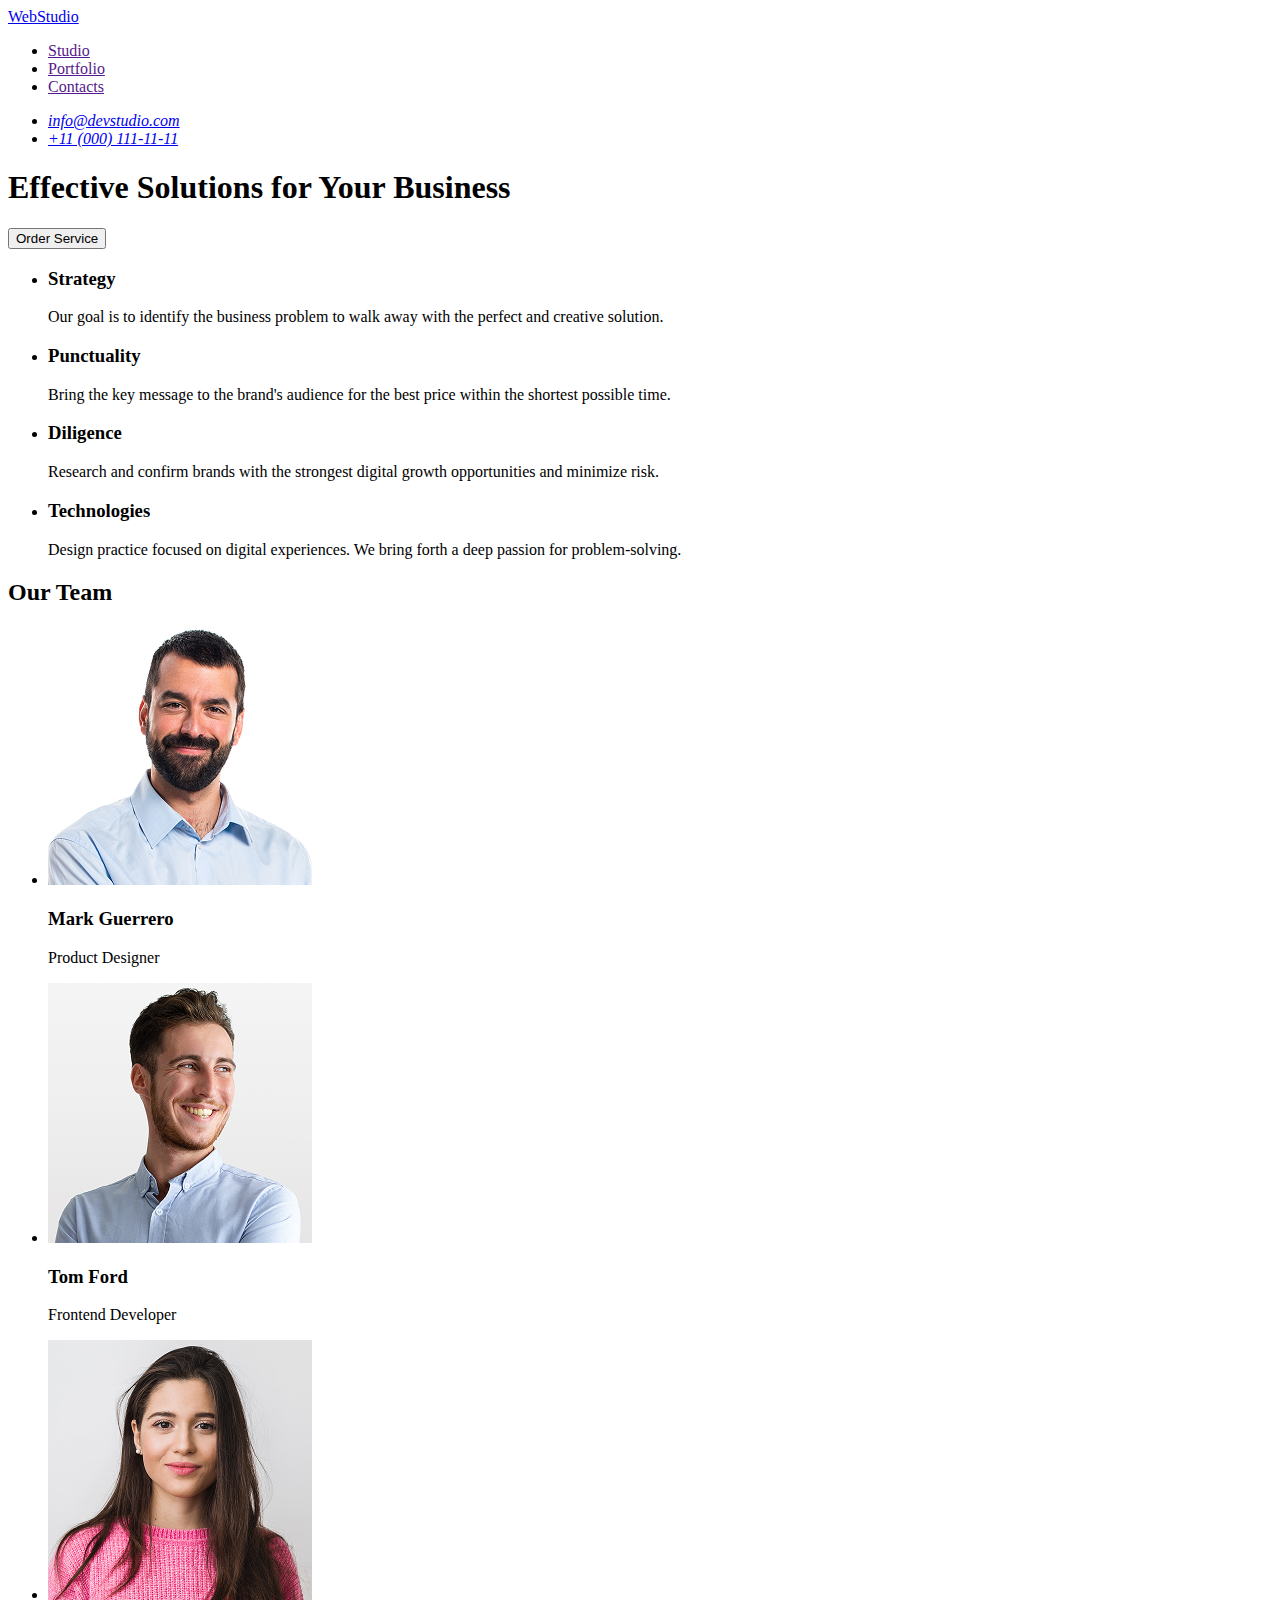
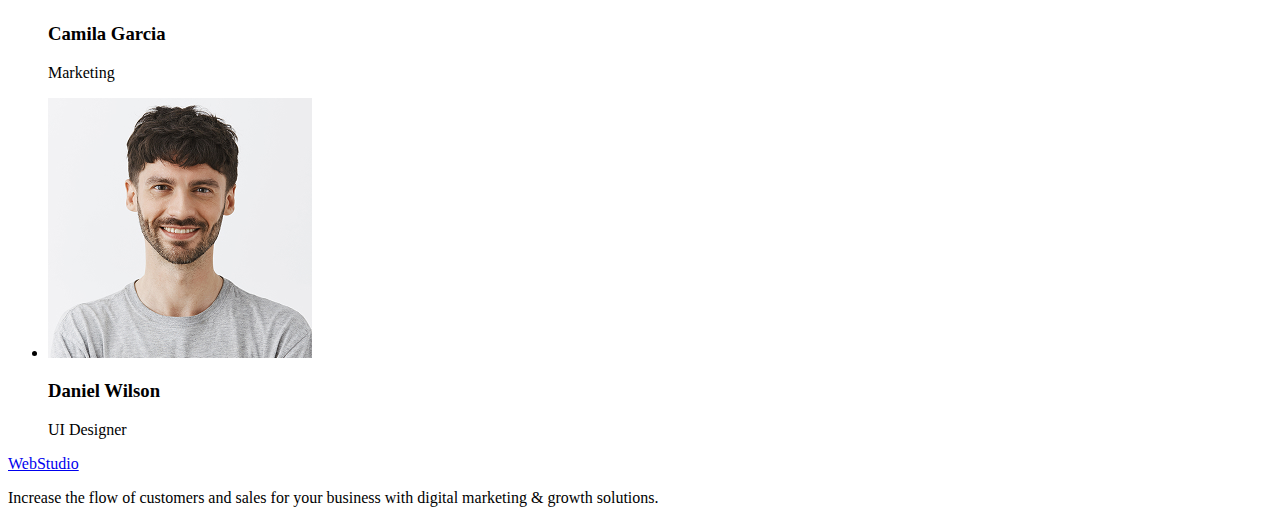
==== public/index.html @ 502921cd "feat: initial commit" ====
<!DOCTYPE html>
<html lang="en">
  <head>
    <meta charset="UTF-8" />
    <meta name="viewport" content="width=device-width, initial-scale=1.0" />
    <meta name="description" content="Web studio" />
    <meta name="keywords" content="" />
    <title>Web studio</title>
  </head>
  <body>
    <!-- #region Header -->
    <header>
      <nav>
        <a href="./index.html">WebStudio</a>
        <ul>
          <li>
            <a href="">Studio</a>
          </li>
          <li>
            <a href="">Portfolio</a>
          </li>
          <li>
            <a href="">Contacts</a>
          </li>
        </ul>
      </nav>

      <address>
        <ul>
          <li>
            <a href="mailto:info@devstudio.com">info@devstudio.com</a>
          </li>
          <li>
            <a href="tel:+110001111111">+11 (000) 111-11-11</a>
          </li>
        </ul>

      </address>
    </header>
    <!-- #endregion -->

    <main>
      <!-- #region Hero -->
      <section>
        <h1>Effective Solutions for Your Business</h1>
        <button type="button">Order Service</button>
      </section>
      <!-- #endregion -->

      <!-- #region  Features -->
      <section>
        <h2 hidden>Web studio features</h2>
        <ul>
          <li>
            <h3>Strategy</h3>
            <p>
              Our goal is to identify the business problem to walk away with the perfect and creative solution.
            </p>
          </li>
          <li>
            <h3>Punctuality</h3>
            <p>
              Bring the key message to the brand's audience for the best price within the shortest possible time.
            </p>
          </li>
          <li>
            <h3>Diligence</h3>
            <p>
              Research and confirm brands with the strongest digital growth opportunities and minimize risk.
            </p>
          </li>
          <li>
            <h3>Technologies</h3>
            <p>
              Design practice focused on digital experiences. We bring forth a deep passion for problem-solving.
            </p>
          </li>
        </ul>
      </section>
      <!-- #endregion -->

      <!-- #region  Team-->
      <section>
        <h2>Our Team</h2>
        <ul>
          <li>
            <img
              src="./images/team/img-1.jpg"
              alt="Mark Guerrero"
              width="264"
              height="260"
            />
            <h3>Mark Guerrero</h3>
            <p>Product Designer</p>
          </li>
          <li>
            <img
              src="./images/team/img-2.jpg"
              alt="Tom Ford"
              width="264"
              height="260"
            />
            <h3>Tom Ford</h3>
            <p>Frontend Developer</p>
          </li>
          <li>
            <img
              src="./images/team/img-3.jpg"
              alt="Camila Garcia"
              width="264"
              height="260"
            />
            <h3>Camila Garcia</h3>
            <p>Marketing</p>
          </li>
          <li>
            <img
              src="./images/team/img-4.jpg"
              alt="Daniel Wilson"
              width="264"
              height="260"
            />
            <h3>Daniel Wilson</h3>
            <p>UI Designer</p>
          </li>
        </ul>
      </section>
      <!-- #endregion -->
    </main>
    <!-- #region Footer -->
    <footer>
      <a href="./index.html">WebStudio</a>
      <p>
        Increase the flow of customers and sales for your business with digital
        marketing & growth solutions.
      </p>
    </footer>
    <!-- #endregion -->
  </body>
</html>
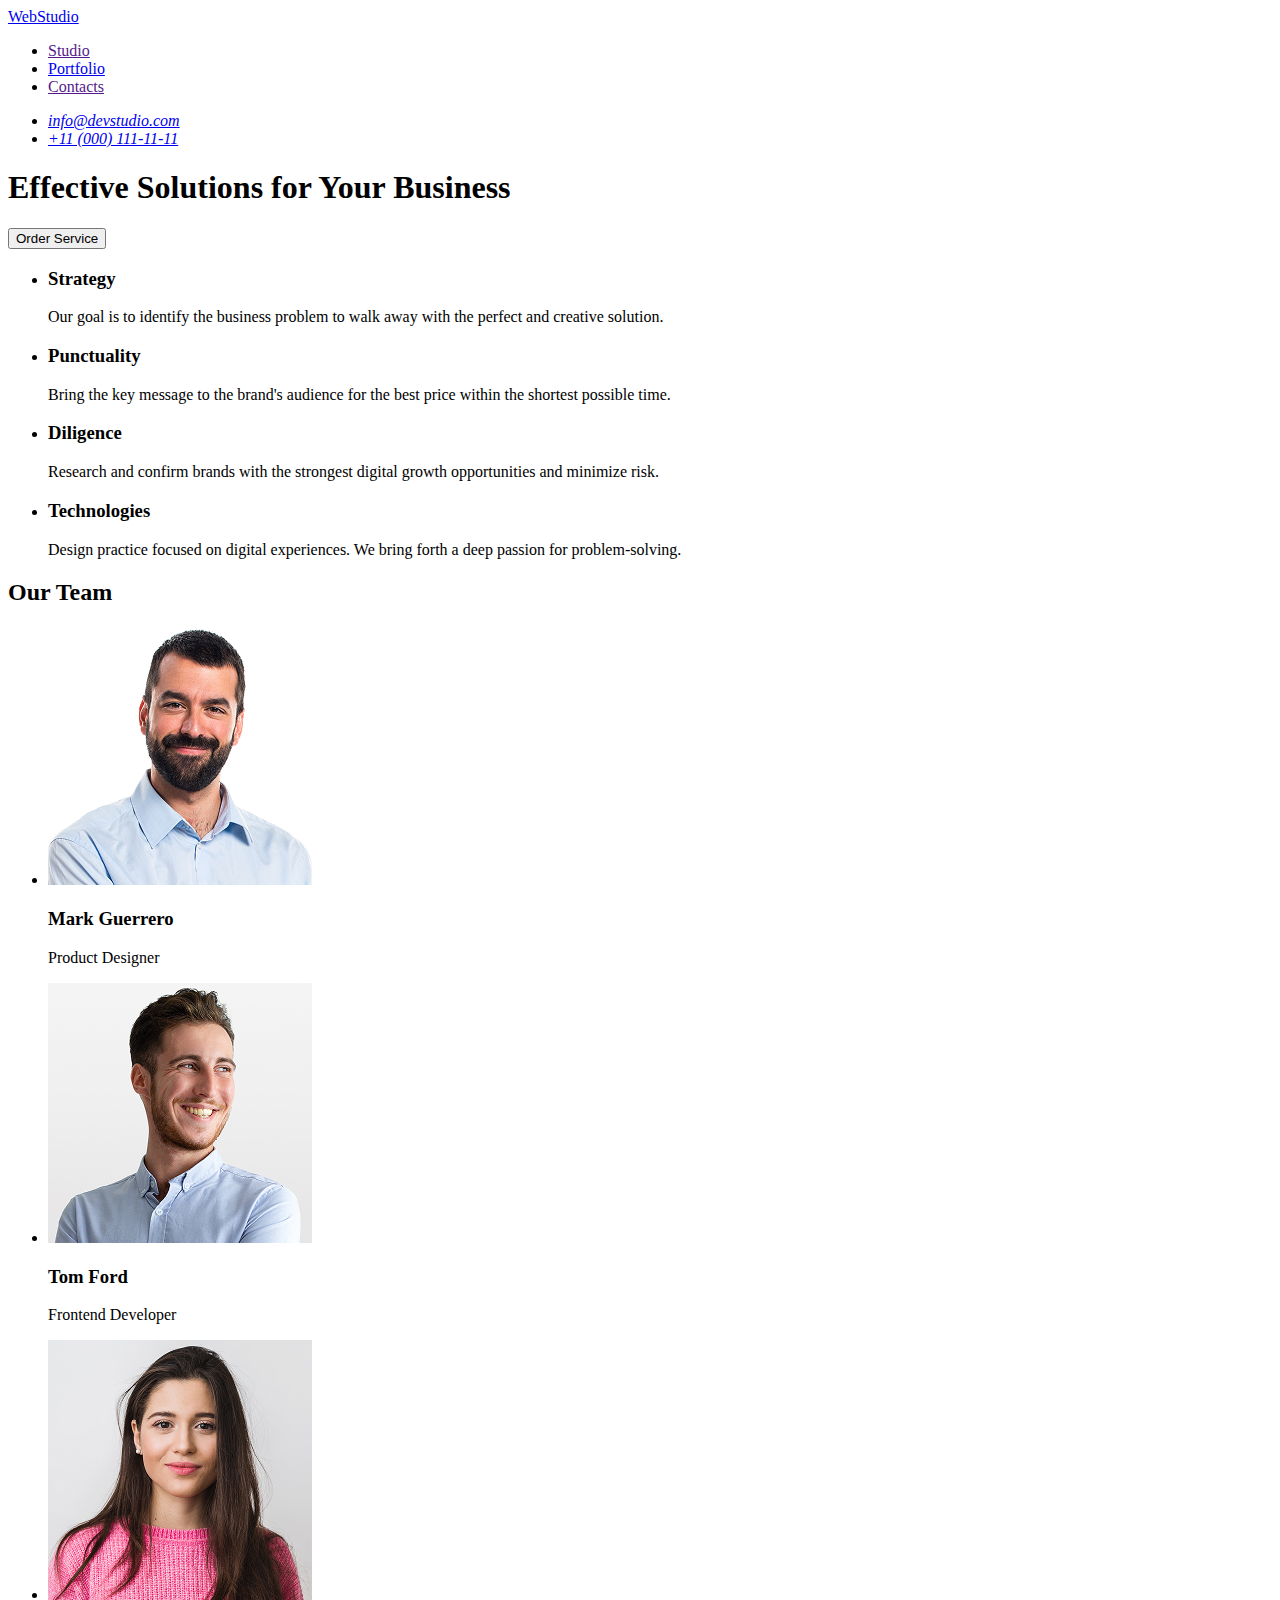
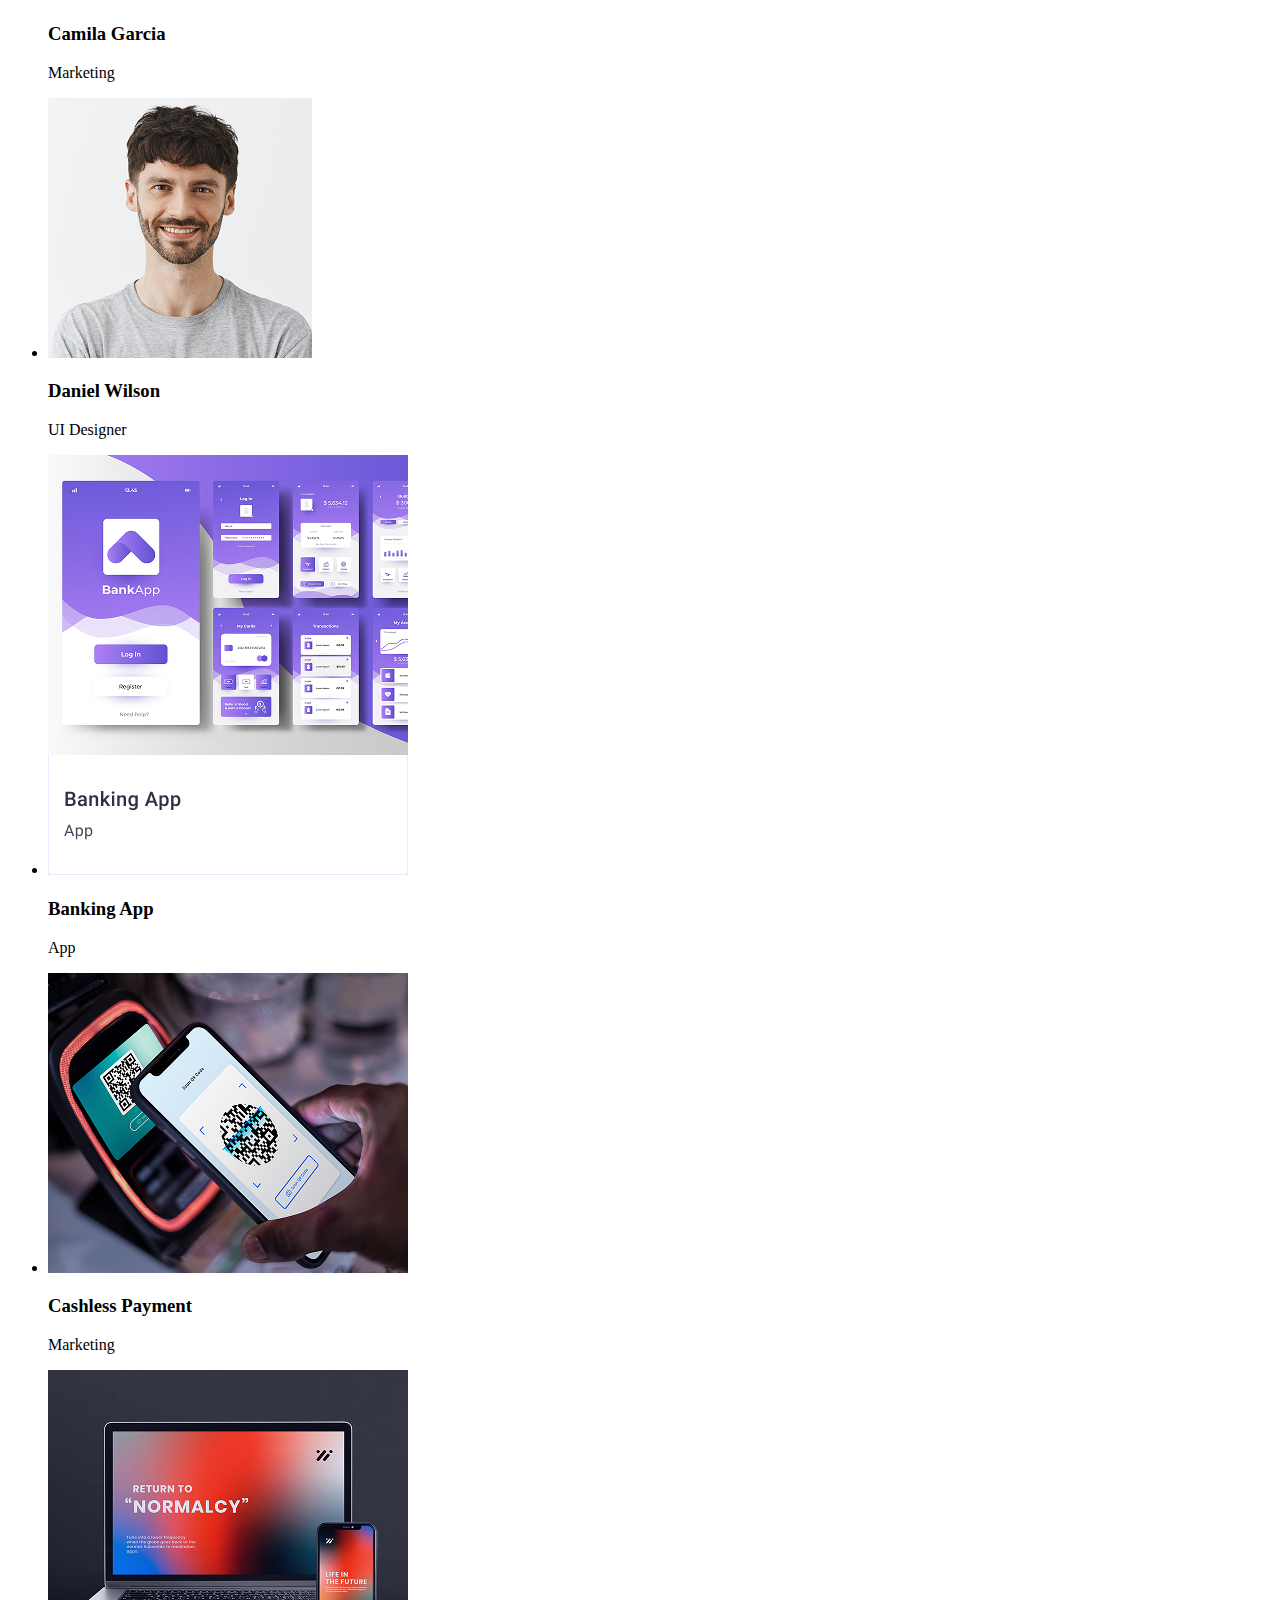
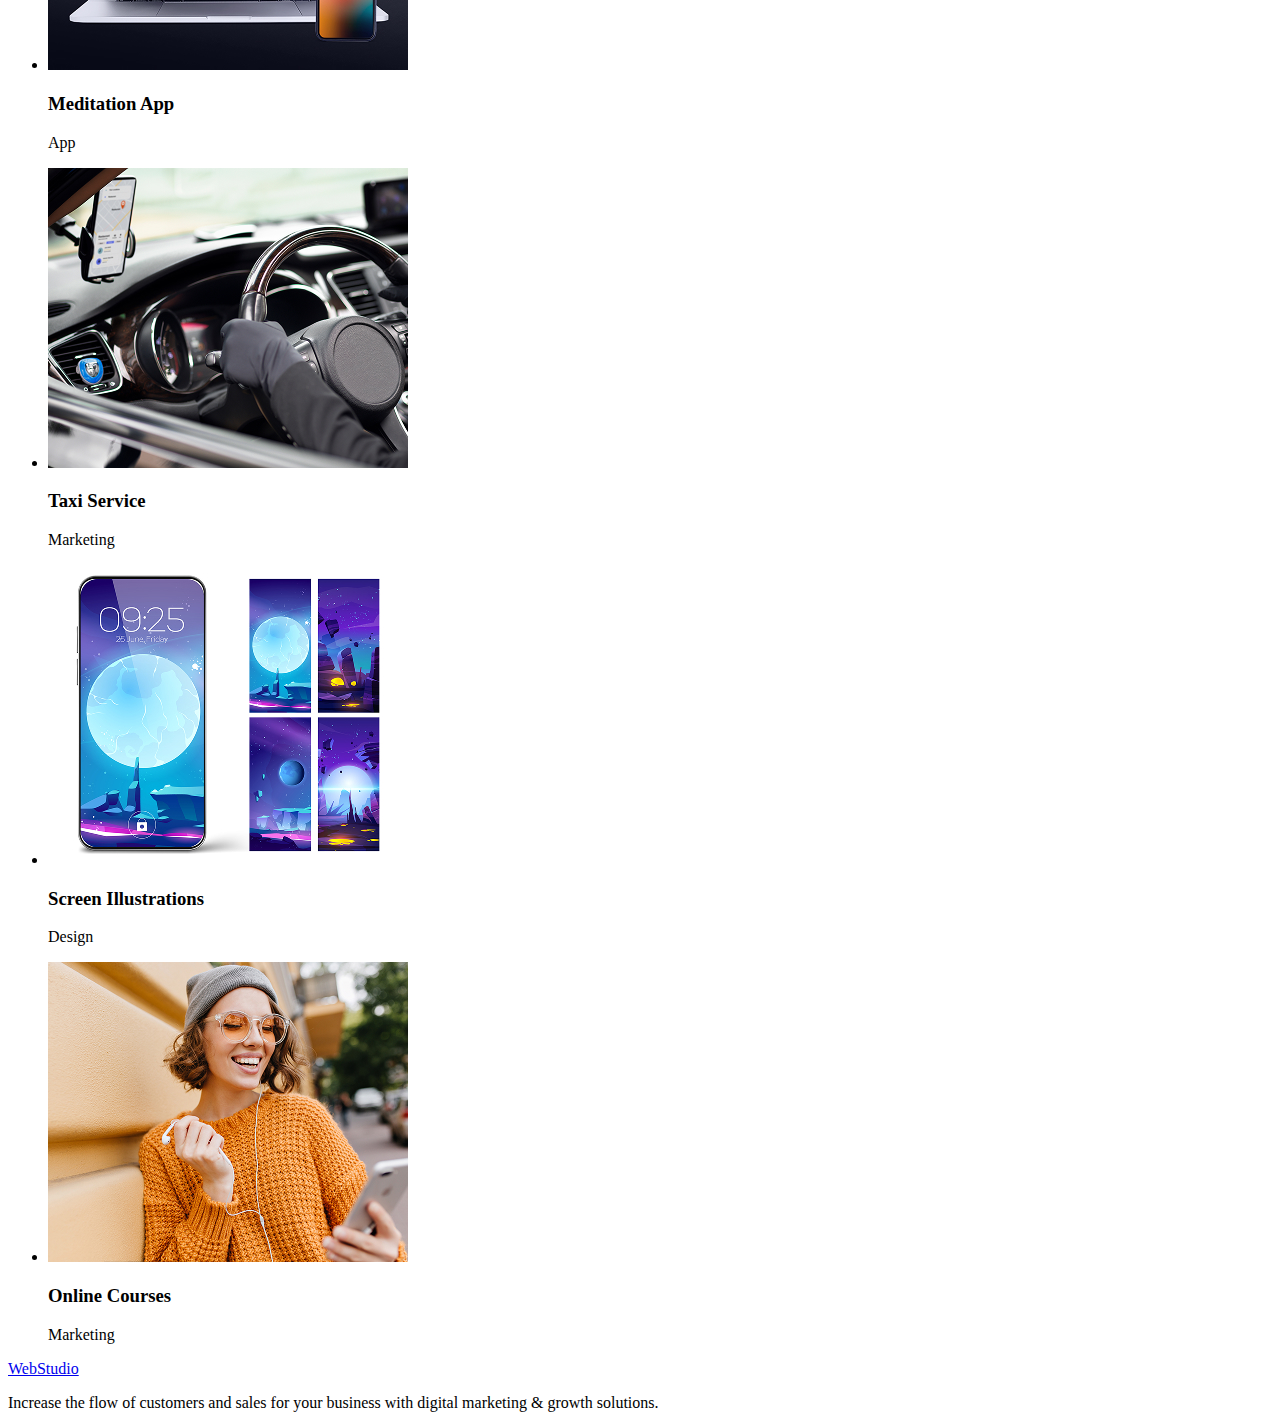
==== commit 801467a5: "feat: add html" ====
--- a/public/index.html
+++ b/public/index.html
@@ -1,78 +1,111 @@
 <!DOCTYPE html>
 <html lang="en">
   <head>
+    <!-- #region Generic -->
     <meta charset="UTF-8" />
     <meta name="viewport" content="width=device-width, initial-scale=1.0" />
     <meta name="description" content="Web studio" />
     <meta name="keywords" content="" />
     <title>Web studio</title>
+    <!-- #endregion -->
+
+    <!-- #region Fonts -->
+    <link rel="preconnect" href="https://fonts.googleapis.com" />
+    <link rel="preconnect" href="https://fonts.gstatic.com" crossorigin />
+    <link
+      href="https://fonts.googleapis.com/css2?family=Raleway:ital,wght@0,100..900;1,100..900&family=Roboto:ital,wght@0,100..900;1,100..900&display=swap"
+      rel="stylesheet"
+    />
+    <!-- #endregion -->
+
+    <!-- #region Styles -->
+    <!-- Normalizing -->
+    <link
+      rel="stylesheet"
+      href="https://cdnjs.cloudflare.com/ajax/libs/modern-normalize/3.0.1/modern-normalize.css"
+      integrity="sha512-gnAN+RgTMylunXI7AMg+PtcUGpKZFkZJoFIkAWvdPFRrFJz3p2tx4+9xbjILRfN7CzoViMgS8vSf06fSQzWZjA=="
+      crossorigin="anonymous"
+      referrerpolicy="no-referrer"
+    />
+
+    <!-- Custom -->
+    <link rel="stylesheet" href="./css/styles.css" />
+    <!-- #endregion -->
   </head>
-  <body>
+
+  <body class="page">
     <!-- #region Header -->
-    <header>
-      <nav>
+    <header class="header">
+      <nav class="header-nav">
         <a href="./index.html">WebStudio</a>
-        <ul>
-          <li>
-            <a href="">Studio</a>
-          </li>
-          <li>
-            <a href="">Portfolio</a>
-          </li>
-          <li>
-            <a href="">Contacts</a>
+        <ul class="header-menu">
+          <li class="header-item">
+            <a href="" class="header-item-link">Studio</a>
+          </li>
+          <li class="header-item">
+            <a href="#portfolio" class="header-item-link">Portfolio</a>
+          </li>
+          <li class="header-item">
+            <a href="" class="header-item-link">Contacts</a>
           </li>
         </ul>
       </nav>
 
-      <address>
-        <ul>
-          <li>
-            <a href="mailto:info@devstudio.com">info@devstudio.com</a>
-          </li>
-          <li>
-            <a href="tel:+110001111111">+11 (000) 111-11-11</a>
-          </li>
-        </ul>
-
+      <address class="address">
+        <ul class="address-list">
+          <li class="address-item">
+            <a href="mailto:info@devstudio.com" class="address-item-link"
+              >info@devstudio.com</a
+            >
+          </li>
+          <li class="address-item">
+            <a href="tel:+110001111111" class="address-item-link"
+              >+11 (000) 111-11-11</a
+            >
+          </li>
+        </ul>
       </address>
     </header>
     <!-- #endregion -->
 
     <main>
       <!-- #region Hero -->
-      <section>
-        <h1>Effective Solutions for Your Business</h1>
-        <button type="button">Order Service</button>
+      <section class="hero">
+        <h1 class="hero-title">Effective Solutions for Your Business</h1>
+        <button type="button" class="btn">Order Service</button>
       </section>
       <!-- #endregion -->
 
       <!-- #region  Features -->
-      <section>
+      <section class="features">
         <h2 hidden>Web studio features</h2>
-        <ul>
-          <li>
-            <h3>Strategy</h3>
-            <p>
-              Our goal is to identify the business problem to walk away with the perfect and creative solution.
-            </p>
-          </li>
-          <li>
-            <h3>Punctuality</h3>
-            <p>
-              Bring the key message to the brand's audience for the best price within the shortest possible time.
-            </p>
-          </li>
-          <li>
-            <h3>Diligence</h3>
-            <p>
-              Research and confirm brands with the strongest digital growth opportunities and minimize risk.
-            </p>
-          </li>
-          <li>
-            <h3>Technologies</h3>
-            <p>
-              Design practice focused on digital experiences. We bring forth a deep passion for problem-solving.
+        <ul class="feautures-list">
+          <li class="features-item">
+            <h3 class="feature-caption">Strategy</h3>
+            <p class="feature-description">
+              Our goal is to identify the business problem to walk away with the
+              perfect and creative solution.
+            </p>
+          </li>
+          <li class="features-item">
+            <h3 class="feature-caption">Punctuality</h3>
+            <p class="feature-description">
+              Bring the key message to the brand's audience for the best price
+              within the shortest possible time.
+            </p>
+          </li>
+          <li class="features-item">
+            <h3 class="feature-caption">Diligence</h3>
+            <p class="feature-description">
+              Research and confirm brands with the strongest digital growth
+              opportunities and minimize risk.
+            </p>
+          </li>
+          <li class="feature-item">
+            <h3 class="feature-caption">Technologies</h3>
+            <p class="feature-description">
+              Design practice focused on digital experiences. We bring forth a
+              deep passion for problem-solving.
             </p>
           </li>
         </ul>
@@ -80,51 +113,116 @@
       <!-- #endregion -->
 
       <!-- #region  Team-->
-      <section>
-        <h2>Our Team</h2>
-        <ul>
-          <li>
+      <section class="team">
+        <h2 class="team-title">Our Team</h2>
+        <ul class="team-list">
+          <li class="team-member">
             <img
               src="./images/team/img-1.jpg"
               alt="Mark Guerrero"
               width="264"
               height="260"
-            />
-            <h3>Mark Guerrero</h3>
-            <p>Product Designer</p>
-          </li>
-          <li>
+              class="team-member-image"
+            />
+            <h3 class="team-member-name">Mark Guerrero</h3>
+            <p class="team-member-title">Product Designer</p>
+          </li>
+          <li class="team-member">
             <img
               src="./images/team/img-2.jpg"
               alt="Tom Ford"
               width="264"
               height="260"
-            />
-            <h3>Tom Ford</h3>
-            <p>Frontend Developer</p>
-          </li>
-          <li>
+              class="team-member-image"
+            />
+            <h3 class="team-member-name">Tom Ford</h3>
+            <p class="team-member-title">Frontend Developer</p>
+          </li>
+          <li class="team-member">
             <img
               src="./images/team/img-3.jpg"
               alt="Camila Garcia"
               width="264"
               height="260"
-            />
-            <h3>Camila Garcia</h3>
-            <p>Marketing</p>
-          </li>
-          <li>
+              class="team-member-image"
+            />
+            <h3 class="team-member-name">Camila Garcia</h3>
+            <p class="team-member-title">Marketing</p>
+          </li>
+          <li class="team-member">
             <img
               src="./images/team/img-4.jpg"
               alt="Daniel Wilson"
               width="264"
               height="260"
-            />
-            <h3>Daniel Wilson</h3>
-            <p>UI Designer</p>
+              class="team-member-image"
+            />
+            <h3 class="team-member-name">Daniel Wilson</h3>
+            <p class="team-member-title">UI Designer</p>
           </li>
         </ul>
       </section>
+      <!-- #endregion -->
+
+      <!-- #region  Portfolio-->
+      <section class="portfolio" id="portfolio"></section>
+      <h2 hidden>Web studio portfolio</h2>
+      <ul class="portfolio-list">
+        <li class="portfolio-item">
+          <img
+            src="images/products/img-1.jpg"
+            alt="Banking App"
+            class="portfolio-item-image"
+          />
+          <h3 class="portfolio-item-caption">Banking App</h3>
+          <p class="portfolio-item-description">App</p>
+        </li>
+        <li class="portfolio-item">
+          <img
+            src="images/products/img-2.jpg"
+            alt="Cashless Payment"
+            class="portfolio-item-image"
+          />
+          <h3 class="portfolio-item-caption">Cashless Payment</h3>
+          <p class="portfolio-item-description">Marketing</p>
+        </li>
+        <li class="portfolio-item">
+          <img
+            src="images/products/img-3.jpg"
+            alt="Meditation App"
+            class="portfolio-item-image"
+          />
+          <h3 class="portfolio-item-caption">Meditation App</h3>
+          <p class="portfolio-item-description">App</p>
+        </li>
+        <li class="portfolio-item">
+          <img
+            src="images/products/img-4.jpg"
+            alt="Taxi Service"
+            class="portfolio-item-image"
+          />
+          <h3 class="portfolio-item-caption">Taxi Service</h3>
+          <p class="portfolio-item-description">Marketing</p>
+        </li>
+        <li class="portfolio-item">
+          <img
+            src="images/products/img-5.jpg"
+            alt="Screen Illustrations"
+            class="portfolio-item-image"
+          />
+          <h3 class="portfolio-item-caption">Screen Illustrations</h3>
+          <p class="portfolio-item-description">Design</p>
+        </li>
+        <li class="portfolio-item">
+          <img
+            src="images/products/img-6.jpg"
+            alt="Online Courses"
+            class="portfolio-item-image"
+          />
+          <h3 class="portfolio-item-caption">Online Courses</h3>
+          <p class="portfolio-item-description">Marketing</p>
+        </li>
+      </ul>
       <!-- #endregion -->
     </main>
     <!-- #region Footer -->
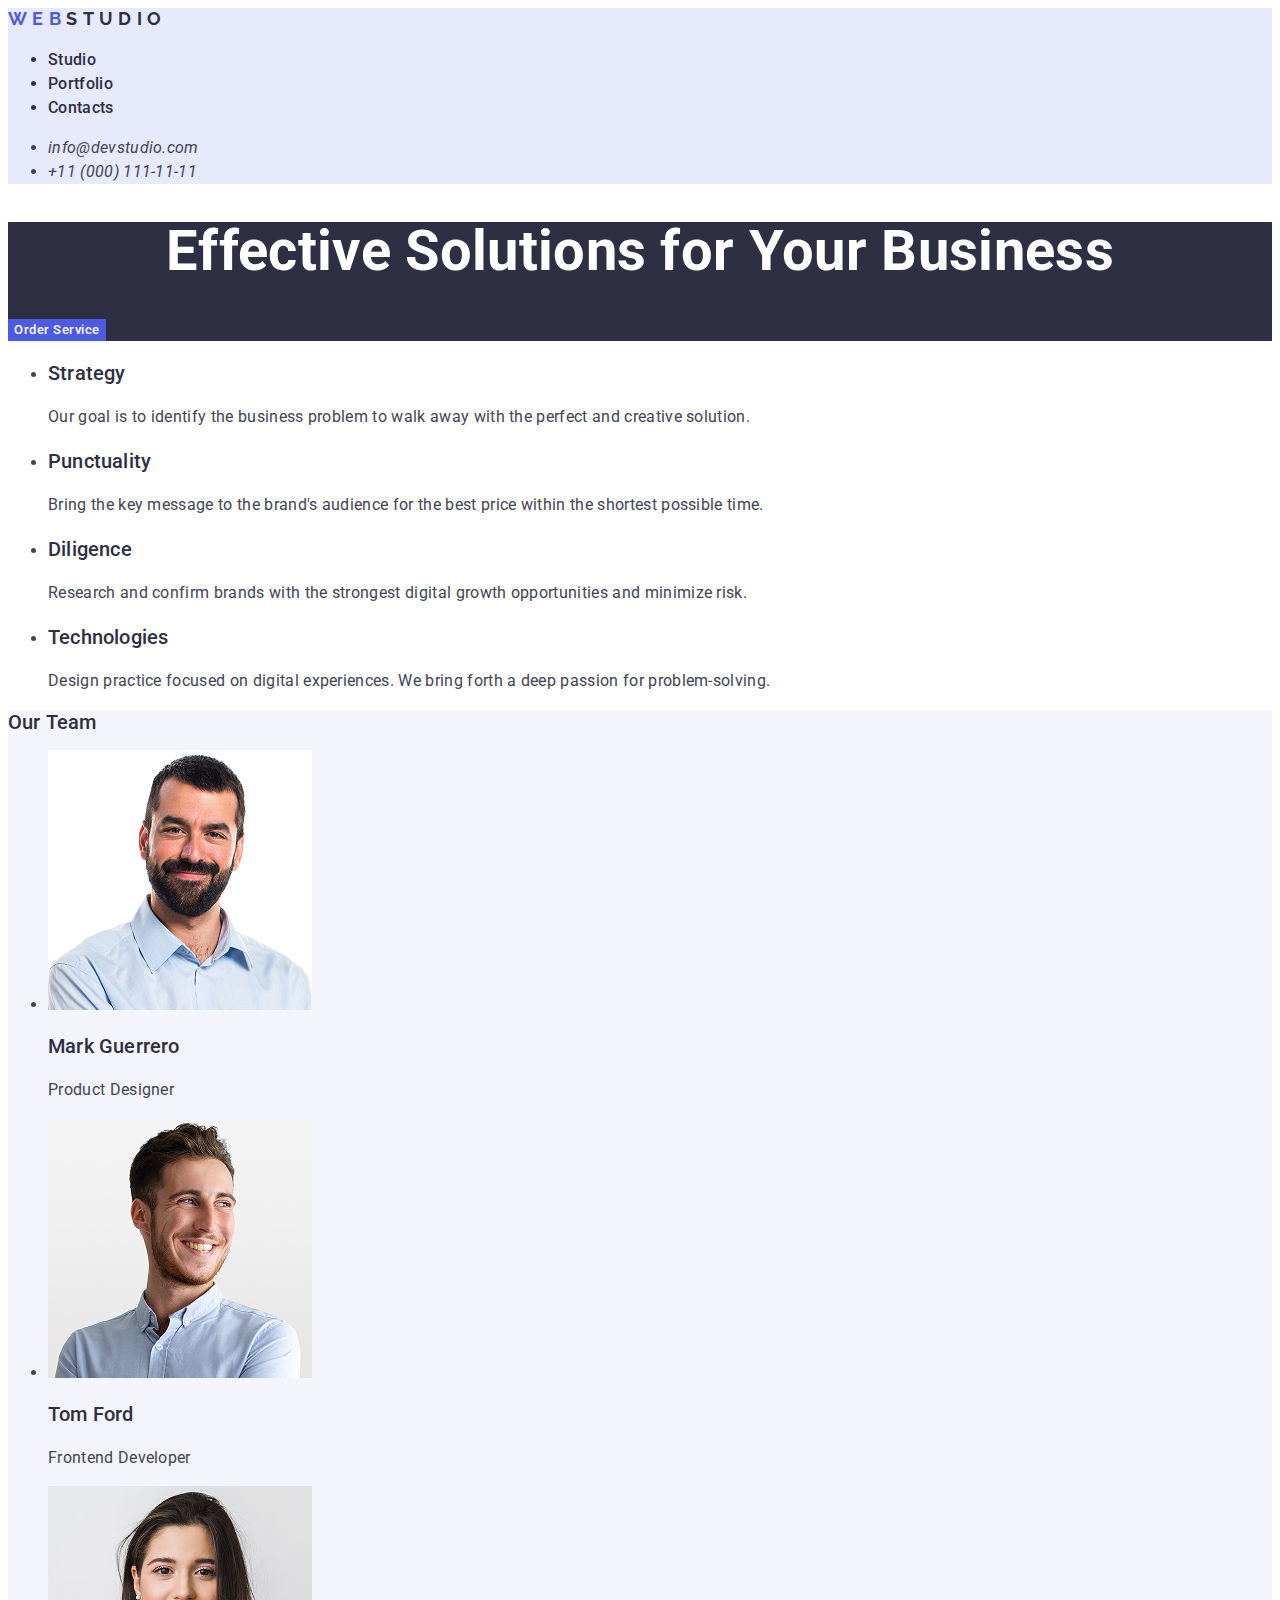
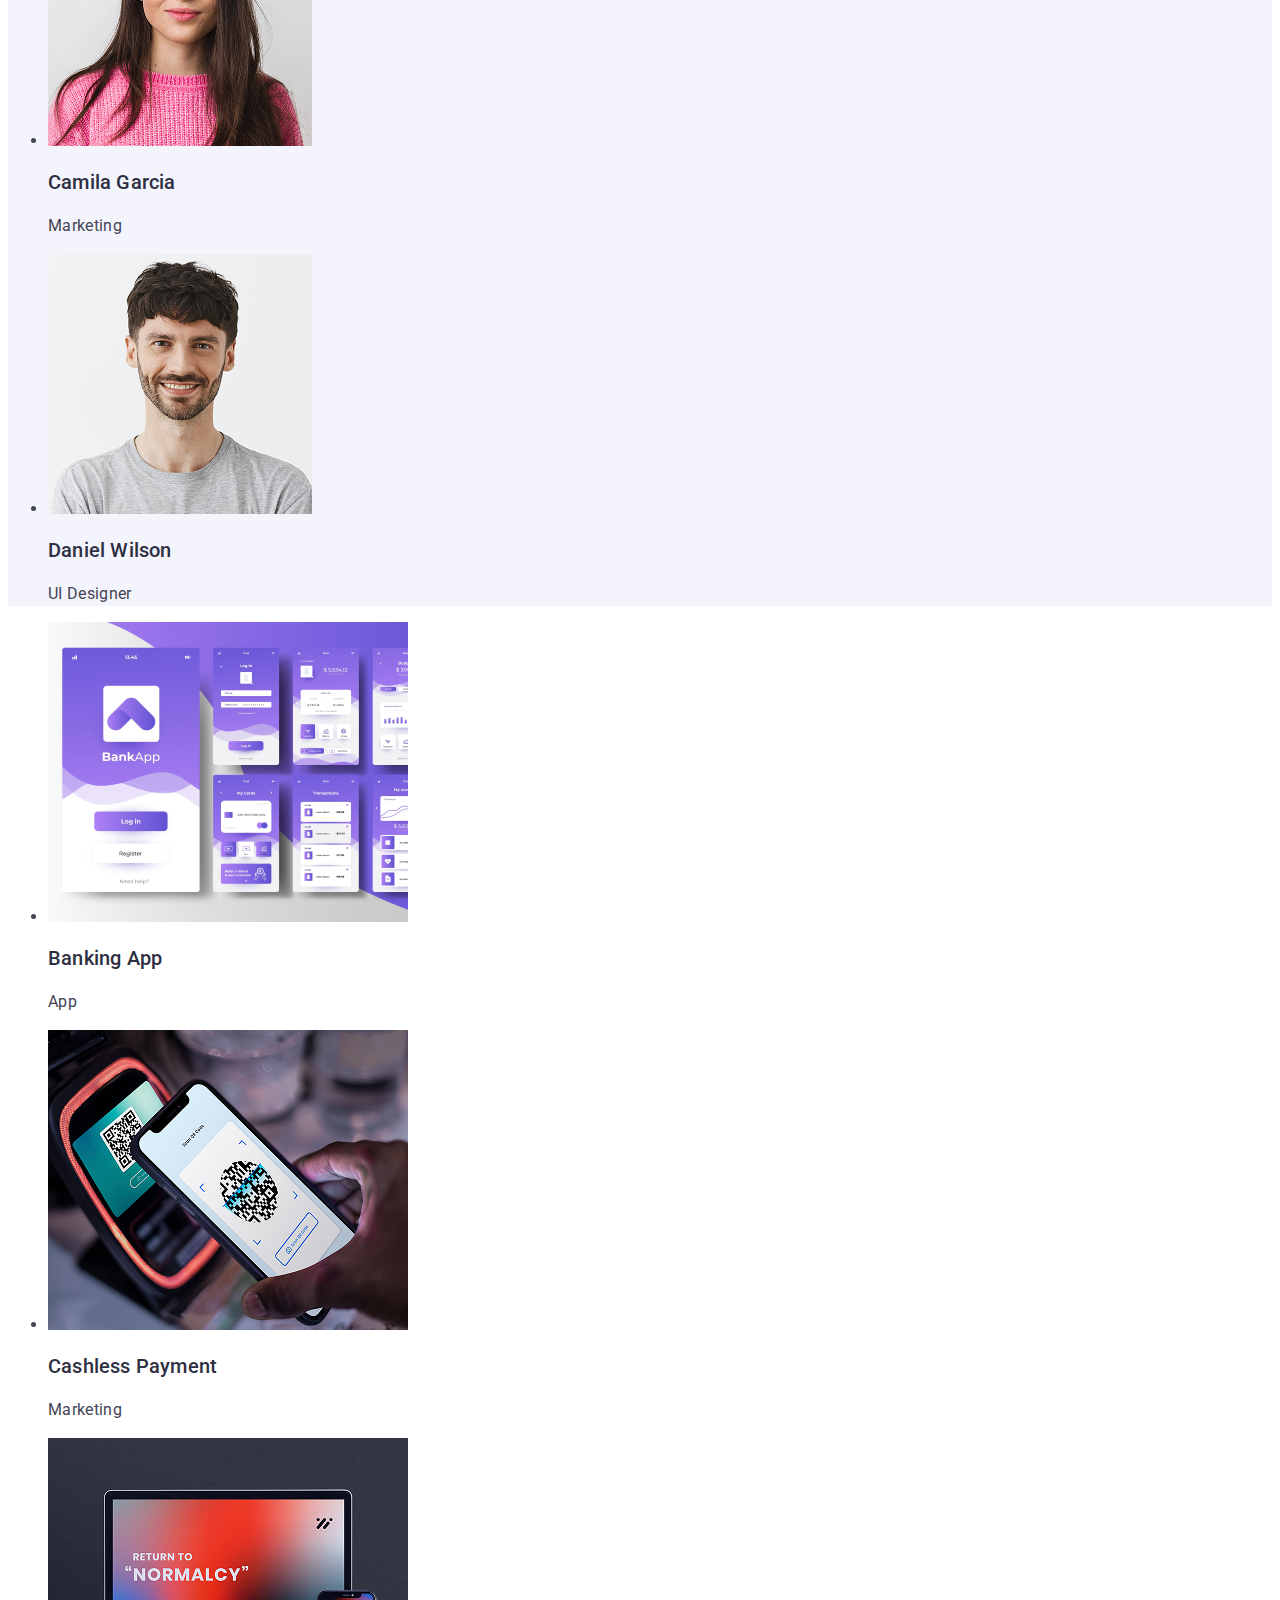
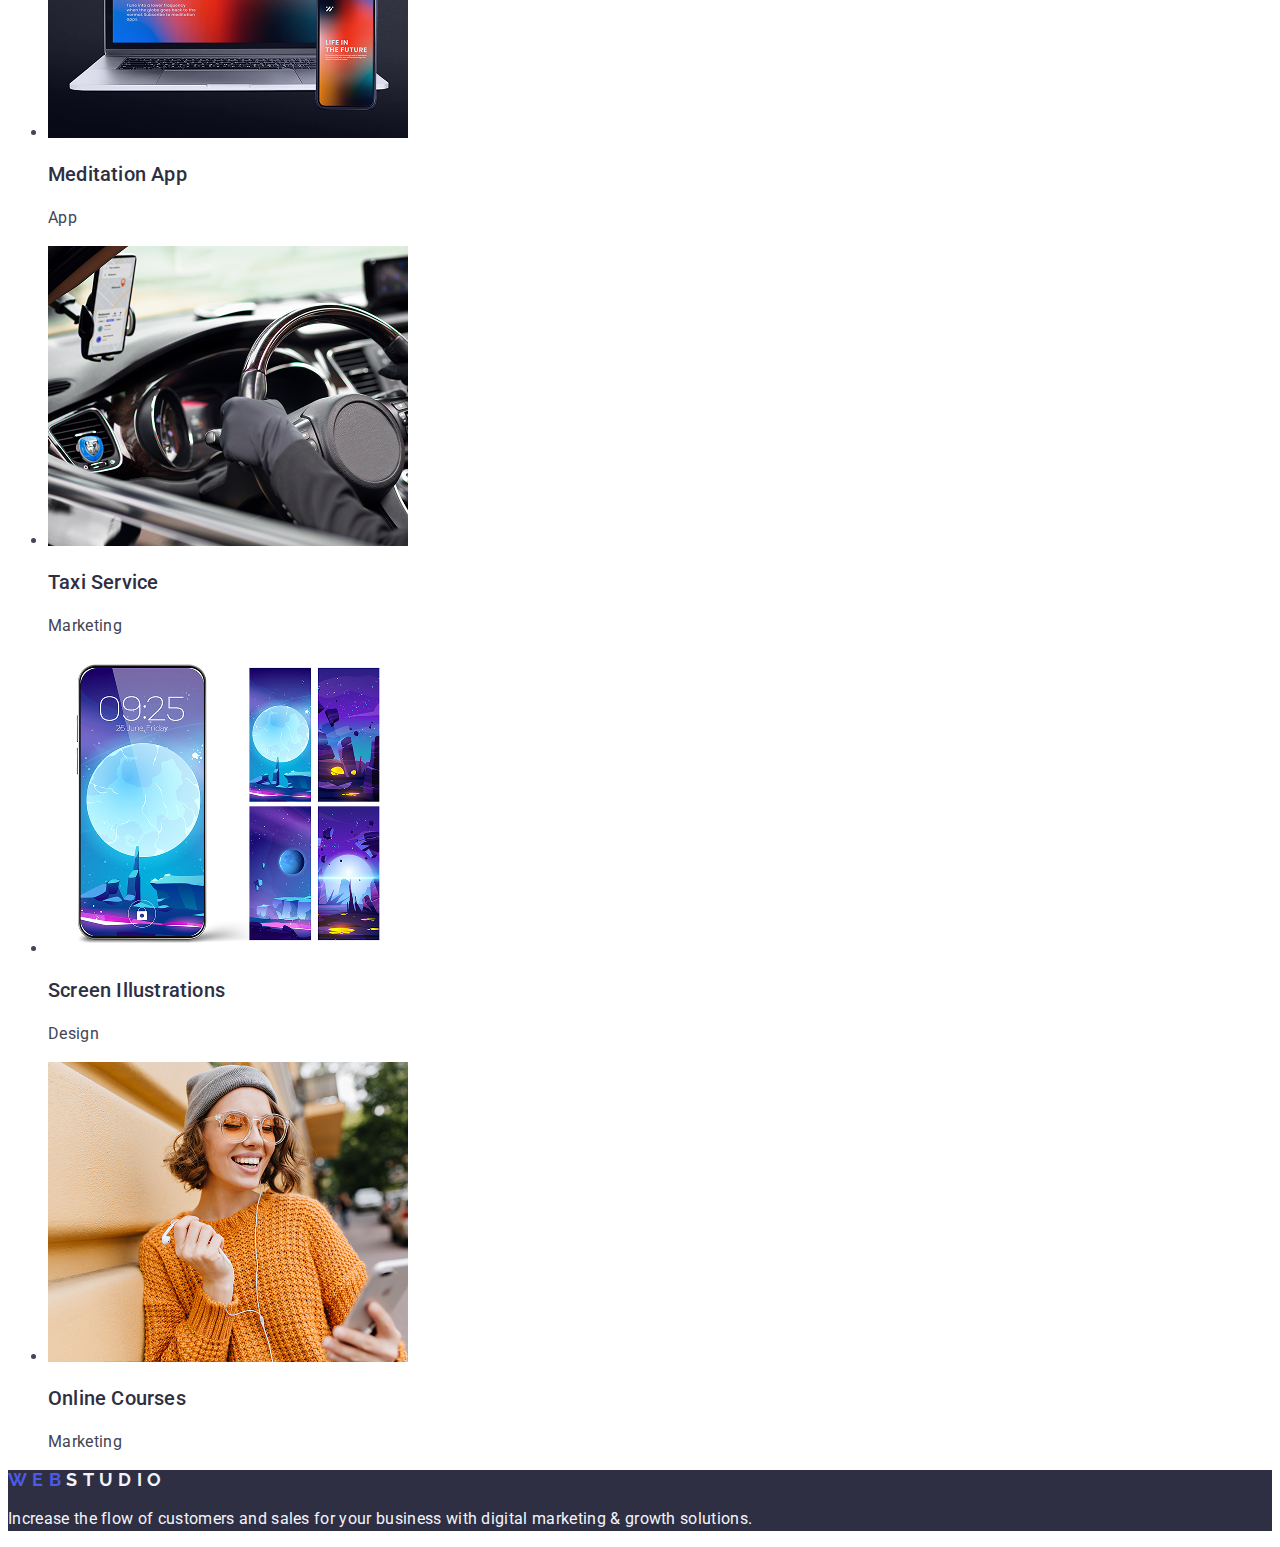
==== commit 9a41a01f: "feat: add css" ====
--- a/public/index.html
+++ b/public/index.html
@@ -37,10 +37,10 @@
     <!-- #region Header -->
     <header class="header">
       <nav class="header-nav">
-        <a href="./index.html">WebStudio</a>
+        <a href="./index.html" class="logo logo-dark"><span class="logo logo-accent">Web</span>Studio</a>
         <ul class="header-menu">
           <li class="header-item">
-            <a href="" class="header-item-link">Studio</a>
+            <a href="" class="header-item-link studio-link-accent">Studio</a>
           </li>
           <li class="header-item">
             <a href="#portfolio" class="header-item-link">Portfolio</a>
@@ -51,15 +51,15 @@
         </ul>
       </nav>
 
-      <address class="address">
-        <ul class="address-list">
-          <li class="address-item">
-            <a href="mailto:info@devstudio.com" class="address-item-link"
+      <address class="header-address">
+        <ul class="header-address-list">
+          <li class="header-address-item">
+            <a href="mailto:info@devstudio.com" class="header-address-item-link"
               >info@devstudio.com</a
             >
           </li>
-          <li class="address-item">
-            <a href="tel:+110001111111" class="address-item-link"
+          <li class="header-address-item">
+            <a href="tel:+110001111111" class="header-address-item-link"
               >+11 (000) 111-11-11</a
             >
           </li>
@@ -112,7 +112,7 @@
       </section>
       <!-- #endregion -->
 
-      <!-- #region  Team-->
+      <!-- #region  Team -->
       <section class="team">
         <h2 class="team-title">Our Team</h2>
         <ul class="team-list">
@@ -164,7 +164,7 @@
       </section>
       <!-- #endregion -->
 
-      <!-- #region  Portfolio-->
+      <!-- #region  Portfolio -->
       <section class="portfolio" id="portfolio"></section>
       <h2 hidden>Web studio portfolio</h2>
       <ul class="portfolio-list">
@@ -173,6 +173,8 @@
             src="images/products/img-1.jpg"
             alt="Banking App"
             class="portfolio-item-image"
+            width="360"
+            height="300"
           />
           <h3 class="portfolio-item-caption">Banking App</h3>
           <p class="portfolio-item-description">App</p>
@@ -182,6 +184,8 @@
             src="images/products/img-2.jpg"
             alt="Cashless Payment"
             class="portfolio-item-image"
+            width="360"
+            height="300"
           />
           <h3 class="portfolio-item-caption">Cashless Payment</h3>
           <p class="portfolio-item-description">Marketing</p>
@@ -191,6 +195,8 @@
             src="images/products/img-3.jpg"
             alt="Meditation App"
             class="portfolio-item-image"
+            width="360"
+            height="300"
           />
           <h3 class="portfolio-item-caption">Meditation App</h3>
           <p class="portfolio-item-description">App</p>
@@ -200,6 +206,8 @@
             src="images/products/img-4.jpg"
             alt="Taxi Service"
             class="portfolio-item-image"
+            width="360"
+            height="300"
           />
           <h3 class="portfolio-item-caption">Taxi Service</h3>
           <p class="portfolio-item-description">Marketing</p>
@@ -209,6 +217,8 @@
             src="images/products/img-5.jpg"
             alt="Screen Illustrations"
             class="portfolio-item-image"
+            width="360"
+            height="300"
           />
           <h3 class="portfolio-item-caption">Screen Illustrations</h3>
           <p class="portfolio-item-description">Design</p>
@@ -218,17 +228,20 @@
             src="images/products/img-6.jpg"
             alt="Online Courses"
             class="portfolio-item-image"
+            width="360"
+            height="300"
           />
           <h3 class="portfolio-item-caption">Online Courses</h3>
           <p class="portfolio-item-description">Marketing</p>
         </li>
       </ul>
       <!-- #endregion -->
+
     </main>
     <!-- #region Footer -->
-    <footer>
-      <a href="./index.html">WebStudio</a>
-      <p>
+    <footer class="footer">
+      <a href="./index.html" class="logo logo-light"><span class="logo logo-accent">Web</span>Studio</a>
+      <p class="footer-cta">
         Increase the flow of customers and sales for your business with digital
         marketing & growth solutions.
       </p>
--- a/public/css/styles.css
+++ b/public/css/styles.css
@@ -0,0 +1,209 @@
+/* #region Defaults */
+:root {
+  /* Fonts */
+  --main-fnt: 'Roboto', sans-serif;
+  --logo-fnt: 'Raleway', sans-serif;
+
+  /* Colors */
+  --slate: #434455;
+  --white: #ffffff;
+  --iris: #4d5ae5;
+  --navy-blue: #2e2f42;
+  --cloud: #f4f4fd;
+  --cornflower: #e7e9fc;
+  --ocean: #404bbf;
+}
+
+body {
+  /* Fonts */
+  font-family: var(--main-fnt);
+  letter-spacing: 0.02em;
+
+  /* Colors */
+  background-color: var(--white);
+  color: var(--slate);
+}
+
+/* Reset */
+a {
+  text-decoration: none;
+  color: currentColor;
+}
+
+button {
+  font-family: inherit;
+  color: currentColor;
+  cursor: pointer;
+  border: none;
+}
+
+/* Common */
+h2,
+h3 {
+  color: var(--navy-blue);
+  font-size: 20px;
+  font-weight: 500;
+  line-height: 1.2;
+  letter-spacing: 0.01em;
+  font-family: Roboto;
+}
+
+p {
+  line-height: 1.5;
+}
+
+.logo {
+  font-family: var(--logo-fnt);
+  text-transform: uppercase;
+  font-size: 18px;
+  font-weight: 700;
+  line-height: 1.16;
+  letter-spacing: 0.3em;
+}
+
+.logo-accent {
+  color: var(--iris);
+}
+
+.logo-light {
+  color: var(--cloud);
+}
+
+.logo-dark {
+  color: var(--navy-blue);
+}
+
+/* #endregion */
+
+/* #region Header */
+.header {
+  background-color: var(--cornflower);
+  font-size: 16px;
+  line-height: 1.5;
+}
+
+.header-nav {
+}
+
+.header-menu {
+  color: var(--navy-blue);
+  font-weight: 500;
+}
+
+.header-item {
+}
+
+.header-item-link:hover {
+  color: var(--ocean);
+}
+
+.studio-link-accent:active{
+  color: var(--ocean);
+}
+
+.header-address {
+}
+
+.header-address-list {
+}
+
+.header-address-item {
+}
+
+.header-address-item-link:hover {
+  color: var(--ocean);
+}
+/* #endregion */
+
+/* #region Hero */
+.hero {
+  background-color: var(--navy-blue);
+}
+
+.hero-title {
+  color: var(--white);
+  text-align: center;
+  font-size: 56px;
+  font-weight: 700;
+  line-height: 1.07;
+}
+
+.btn {
+  font-weight: 500;
+  line-height: 1.5;
+  letter-spacing: 0.04em;
+  background-color: var(--iris);
+  color: var(--white);
+}
+
+.btn:active {
+  background-color: var(--ocean);
+}
+/* #endregion */
+
+/* #region Features */
+.features {
+}
+
+.feautures-list {
+}
+
+.features-item {
+}
+
+.feature-caption {
+}
+
+.feature-description {
+}
+
+.feature-item {
+}
+/* #endregion */
+
+/* #region Team */
+.team {
+  background-color: var(--cloud);
+}
+.team-title {
+}
+.team-list {
+}
+.team-member {
+}
+.team-member-image {
+}
+.team-member-name {
+}
+.team-member-title {
+}
+/* #endregion */
+
+/* #region Portfolio */
+.portfolio {
+}
+
+.portfolio-list {
+}
+
+.portfolio-item {
+}
+
+.portfolio-item-image {
+}
+
+.portfolio-item-caption {
+}
+
+.portfolio-item-description {
+}
+/* #endregion */
+
+/* #region Footer */
+.footer {
+  background-color: var(--navy-blue);
+}
+.footer-cta {
+  color: var(--cloud);
+}
+/* #endregion */
